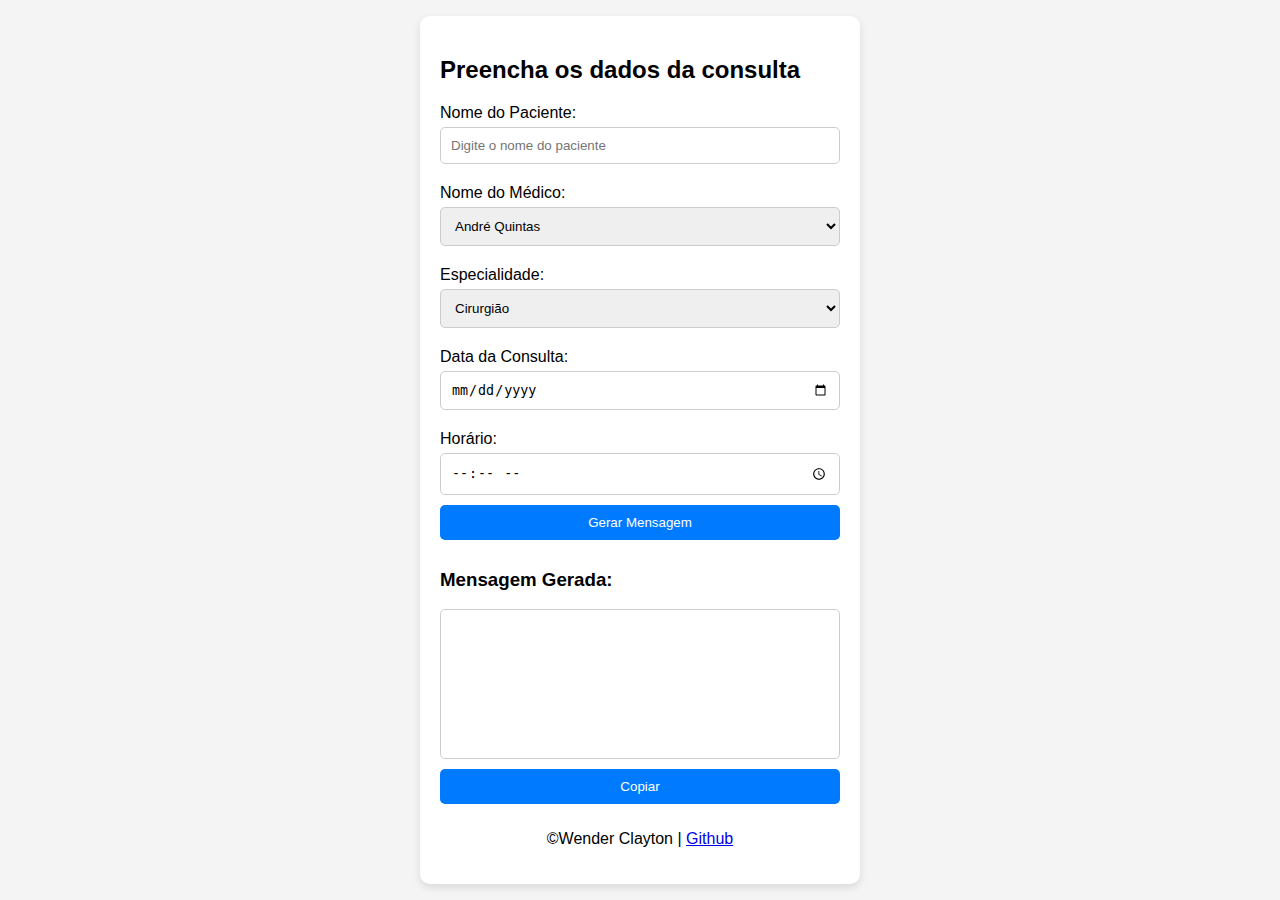
==== index.html @ b05ba3e6 "Add files via upload" ====
<html lang="pt-br">
<head>
    <meta charset="UTF-8">
    <meta name="viewport" content="width=device-width, initial-scale=1.0">
    <title>Gerador de Mensagem de Consulta</title>
    <style>
        .creditos {
            display: flex;
            align-items: center;
            justify-content: center;
            color: black;
        }
        body {
            font-family: Arial, sans-serif;
            display: flex;
            justify-content: center;
            align-items: center;
            min-height: 100vh;
            margin: 0;
            background-color: #f4f4f4;
        }
        .container {
            background-color: white;
            padding: 20px;
            border-radius: 10px;
            box-shadow: 0 4px 8px rgba(0, 0, 0, 0.1);
            max-width: 400px;
            width: 100%;
        }
        label {
            display: block;
            margin: 10px 0 5px;
        }
        input, select, button, textarea {
            width: 100%;
            padding: 10px;
            margin-bottom: 10px;
            border-radius: 5px;
            border: 1px solid #ccc;
        }
        textarea {
            height: 150px;
            resize: none;
        }
        button {
            background-color: #007bff;
            color: white;
            border: none;
            cursor: pointer;
        }
        button:hover {
            background-color: #0056b3;
        }
        @media (max-width: 600px) {
            .container {
                padding: 15px;
            }
        }
    </style>
</head>
<body>

<div class="container">
    <h2>Preencha os dados da consulta</h2>

    <form id="consultaForm">
        <label for="nomePaciente">Nome do Paciente:</label>
        <input type="text" id="nomePaciente" placeholder="Digite o nome do paciente" required>

        <label for="nomeMedico">Nome do Médico:</label>
        <select id="nomeMedico" required>
            <option value="André Quintas">André Quintas</option>
            <option value="André Peixoto">André Peixoto</option>
            <option value="Yoandrys">Yoandrys</option>
            <option value="Cícero">Cícero</option>
            <option value="Sílvio">Sílvio</option>
            <option value="Itamar">Itamar</option>
            <option value="Túlio">Túlio</option>
            <option value="Rosa">Rosa</option>
            <option value="Fernando">Fernando</option>
            <option value="Antônio Godê">Antônio Godê</option>
            <option value="Pedro Henrique">Pedro Henrique</option>
            <option value="Jorlânio">Jorlânio</option>
            <option value="Michele">Michele</option>
            <option value="Jorge Luiz">Jorge Luiz</option>
            <option value="Miguel">Miguel</option>
        </select>

        <label for="especialidade">Especialidade:</label>
        <select id="especialidade" required>
            <option value="Cirurgião">Cirurgião</option>
            <option value="Ortopedista">Ortopedista</option>
            <option value="Pediatra">Pediatra</option>
            <option value="Cardiologista">Cardiologista</option>
            <option value="Psiquiatra">Psiquiatra</option>
            <option value="Obstetra Alto Risco">Obstetra Alto Risco</option>
            <option value="Pequenas Cirurgias">Pequenas Cirurgias</option>
            <option value="Vascular">Vascular</option>
            
        </select>

        <label for="dataConsulta">Data da Consulta:</label>
        <input type="date" id="dataConsulta" required>

        <label for="horario">Horário:</label>
        <input type="time" id="horario" required>

        <button type="button" onclick="gerarMensagem()">Gerar Mensagem</button>
    </form>

    <h3>Mensagem Gerada:</h3>
    <textarea id="mensagem" readonly></textarea>
    <button id="copiarBtn" onclick="copiarMensagem()">Copiar</button>
    <div class="creditos"><p>&copyWender Clayton | <a href="https://github.com/wenderclaytonfilho" target="_blank">Github</a></p></div>
</div>

<script>
    function gerarMensagem() {
        const nomePaciente = document.getElementById('nomePaciente').value;
        const nomeMedico = document.getElementById('nomeMedico').value;
        const especialidade = document.getElementById('especialidade').value;
        const dataConsultaInput = document.getElementById('dataConsulta').value;
        const horario = document.getElementById('horario').value;

        if (!nomePaciente || !dataConsultaInput || !horario) {
            alert('Por favor, preencha todos os campos.');
            return;
        }

     
        const dataConsulta = new Date(dataConsultaInput + 'T00:00');  
        const diasSemana = ['domingo', 'segunda-feira', 'terça-feira', 'quarta-feira', 'quinta-feira', 'sexta-feira', 'sábado'];
        const diaSemana = diasSemana[dataConsulta.getUTCDay()]; 

        const dataFormatada = `${dataConsulta.getUTCDate().toString().padStart(2, '0')}/${(dataConsulta.getUTCMonth() + 1).toString().padStart(2, '0')}/${dataConsulta.getUTCFullYear()}`;

        const mensagem = `*Seja Bem-vindo(a) ao setor de Marcações do Hospital Regional Emília Câmara* 🏥\n
        Seguem as informações necessárias.\n
        *Sr. ${nomePaciente}*\n 
        Sua consulta para o ${especialidade.toLowerCase()} foi agendada para o dia ${dataFormatada}, numa ${diaSemana}, às ${horario}h com Dr. ${nomeMedico}\n
        *Você deverá procurar a recepção do ambulatório no HREC*\n
        *Obrigado!!*`;

        document.getElementById('mensagem').value = mensagem;
    }

    function copiarMensagem() {
        const mensagem = document.getElementById('mensagem');
        mensagem.select();
        mensagem.setSelectionRange(0, 99999); 
        document.execCommand('copy');
        alert('Mensagem copiada para a área de transferência!');
    }
</script>

</body>
</html>
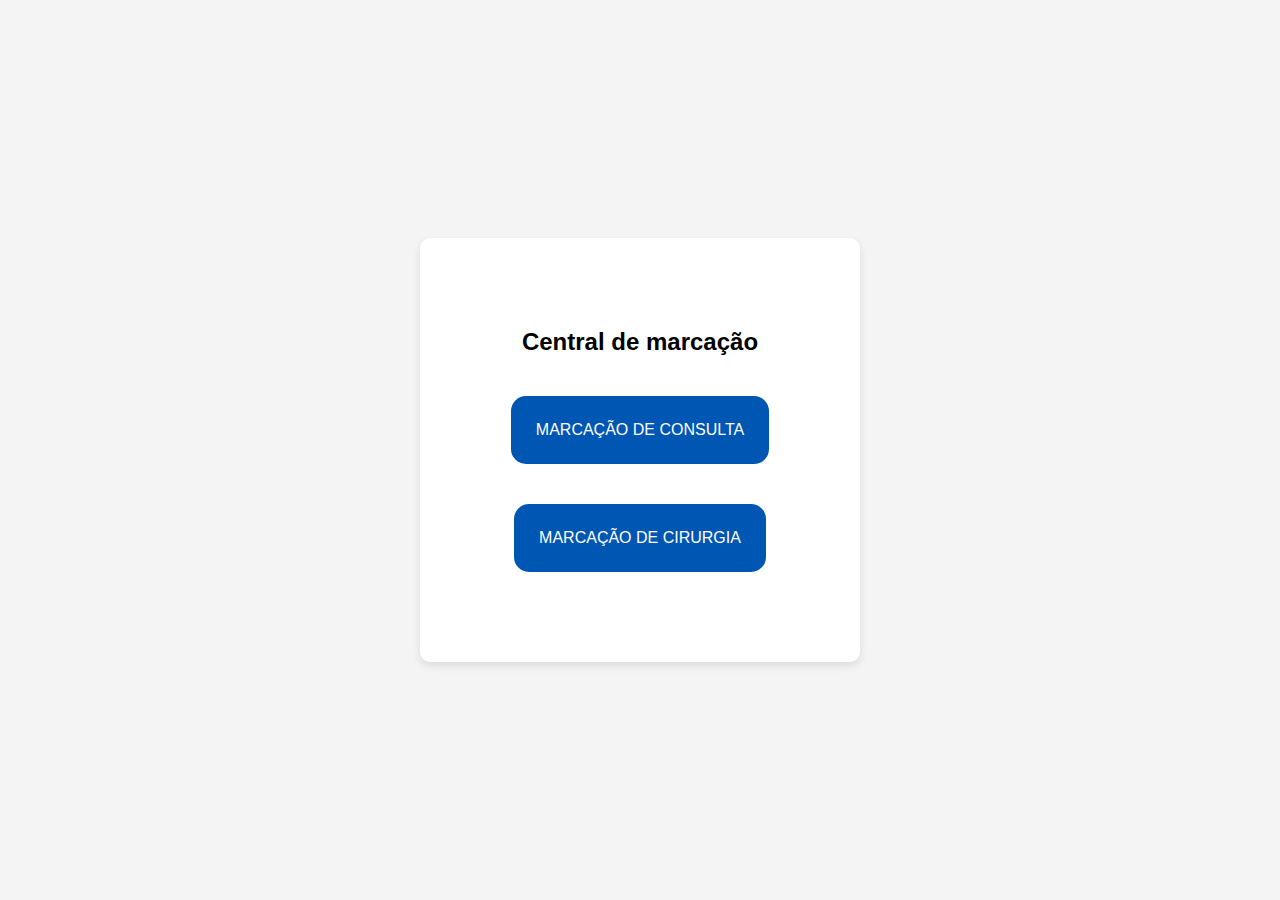
==== commit f14d2434: "menu initialized" ====
--- a/index.html
+++ b/index.html
@@ -3,156 +3,17 @@
 <head>
     <meta charset="UTF-8">
     <meta name="viewport" content="width=device-width, initial-scale=1.0">
-    <title>Gerador de Mensagem de Consulta</title>
-    <style>
-        .creditos {
-            display: flex;
-            align-items: center;
-            justify-content: center;
-            color: black;
-        }
-        body {
-            font-family: Arial, sans-serif;
-            display: flex;
-            justify-content: center;
-            align-items: center;
-            min-height: 100vh;
-            margin: 0;
-            background-color: #f4f4f4;
-        }
-        .container {
-            background-color: white;
-            padding: 20px;
-            border-radius: 10px;
-            box-shadow: 0 4px 8px rgba(0, 0, 0, 0.1);
-            max-width: 400px;
-            width: 100%;
-        }
-        label {
-            display: block;
-            margin: 10px 0 5px;
-        }
-        input, select, button, textarea {
-            width: 100%;
-            padding: 10px;
-            margin-bottom: 10px;
-            border-radius: 5px;
-            border: 1px solid #ccc;
-        }
-        textarea {
-            height: 150px;
-            resize: none;
-        }
-        button {
-            background-color: #007bff;
-            color: white;
-            border: none;
-            cursor: pointer;
-        }
-        button:hover {
-            background-color: #0056b3;
-        }
-        @media (max-width: 600px) {
-            .container {
-                padding: 15px;
-            }
-        }
-    </style>
+    <title>Central de marcação - AMBULATÓRIO</title>
+    <link rel="stylesheet" href="styles/global.css">
+    <link rel="shortcut icon" href="assets/icon.ico" type="image/x-icon">
 </head>
 <body>
-
-<div class="container">
-    <h2>Preencha os dados da consulta</h2>
-
-    <form id="consultaForm">
-        <label for="nomePaciente">Nome do Paciente:</label>
-        <input type="text" id="nomePaciente" placeholder="Digite o nome do paciente" required>
-
-        <label for="nomeMedico">Nome do Médico:</label>
-        <select id="nomeMedico" required>
-            <option value="André Quintas">André Quintas</option>
-            <option value="André Peixoto">André Peixoto</option>
-            <option value="Yoandrys">Yoandrys</option>
-            <option value="Cícero">Cícero</option>
-            <option value="Sílvio">Sílvio</option>
-            <option value="Itamar">Itamar</option>
-            <option value="Túlio">Túlio</option>
-            <option value="Rosa">Rosa</option>
-            <option value="Fernando">Fernando</option>
-            <option value="Antônio Godê">Antônio Godê</option>
-            <option value="Pedro Henrique">Pedro Henrique</option>
-            <option value="Jorlânio">Jorlânio</option>
-            <option value="Michele">Michele</option>
-            <option value="Jorge Luiz">Jorge Luiz</option>
-            <option value="Miguel">Miguel</option>
-        </select>
-
-        <label for="especialidade">Especialidade:</label>
-        <select id="especialidade" required>
-            <option value="Cirurgião">Cirurgião</option>
-            <option value="Ortopedista">Ortopedista</option>
-            <option value="Pediatra">Pediatra</option>
-            <option value="Cardiologista">Cardiologista</option>
-            <option value="Psiquiatra">Psiquiatra</option>
-            <option value="Obstetra Alto Risco">Obstetra Alto Risco</option>
-            <option value="Pequenas Cirurgias">Pequenas Cirurgias</option>
-            <option value="Vascular">Vascular</option>
-            
-        </select>
-
-        <label for="dataConsulta">Data da Consulta:</label>
-        <input type="date" id="dataConsulta" required>
-
-        <label for="horario">Horário:</label>
-        <input type="time" id="horario" required>
-
-        <button type="button" onclick="gerarMensagem()">Gerar Mensagem</button>
-    </form>
-
-    <h3>Mensagem Gerada:</h3>
-    <textarea id="mensagem" readonly></textarea>
-    <button id="copiarBtn" onclick="copiarMensagem()">Copiar</button>
-    <div class="creditos"><p>&copyWender Clayton | <a href="https://github.com/wenderclaytonfilho" target="_blank">Github</a></p></div>
-</div>
-
-<script>
-    function gerarMensagem() {
-        const nomePaciente = document.getElementById('nomePaciente').value;
-        const nomeMedico = document.getElementById('nomeMedico').value;
-        const especialidade = document.getElementById('especialidade').value;
-        const dataConsultaInput = document.getElementById('dataConsulta').value;
-        const horario = document.getElementById('horario').value;
-
-        if (!nomePaciente || !dataConsultaInput || !horario) {
-            alert('Por favor, preencha todos os campos.');
-            return;
-        }
-
-     
-        const dataConsulta = new Date(dataConsultaInput + 'T00:00');  
-        const diasSemana = ['domingo', 'segunda-feira', 'terça-feira', 'quarta-feira', 'quinta-feira', 'sexta-feira', 'sábado'];
-        const diaSemana = diasSemana[dataConsulta.getUTCDay()]; 
-
-        const dataFormatada = `${dataConsulta.getUTCDate().toString().padStart(2, '0')}/${(dataConsulta.getUTCMonth() + 1).toString().padStart(2, '0')}/${dataConsulta.getUTCFullYear()}`;
-
-        const mensagem = `*Seja Bem-vindo(a) ao setor de Marcações do Hospital Regional Emília Câmara* 🏥\n
-        Seguem as informações necessárias.\n
-        *Sr. ${nomePaciente}*\n 
-        Sua consulta para o ${especialidade.toLowerCase()} foi agendada para o dia ${dataFormatada}, numa ${diaSemana}, às ${horario}h com Dr. ${nomeMedico}\n
-        *Você deverá procurar a recepção do ambulatório no HREC*\n
-        *Obrigado!!*`;
-
-        document.getElementById('mensagem').value = mensagem;
-    }
-
-    function copiarMensagem() {
-        const mensagem = document.getElementById('mensagem');
-        mensagem.select();
-        mensagem.setSelectionRange(0, 99999); 
-        document.execCommand('copy');
-        alert('Mensagem copiada para a área de transferência!');
-    }
-</script>
-
+    <div class="container">
+        <div class="menu">
+            <h2>Central de marcação</h2>
+        <a class="link-button" href="marcacao-consulta.html">MARCAÇÃO DE CONSULTA</a>
+       <a class="link-button" href="marcacao-cirurgia.html">MARCAÇÃO DE CIRURGIA</a>
+    </div>
+    </div>
 </body>
 </html>--- a/styles/global.css
+++ b/styles/global.css
@@ -0,0 +1,82 @@
+
+.menu{
+    display: flex;
+    align-items: center;
+    flex-direction: column;
+    padding: 50px;
+}
+
+.link-button{
+    text-decoration: none;
+    color: white;
+    padding: 25px;
+    background-color: #0056b3;
+    border-radius: 15px;
+    margin: 20px;
+}
+
+.util-button{
+    text-decoration: none;
+    color: #fff;
+    background-color: #0056b3;
+    border-radius: 5px;
+    padding: 5px;
+}
+
+.creditos {
+    display: flex;
+    align-items: center;
+    justify-content: center;
+    color: black;
+}
+body {
+    font-family: Arial, sans-serif;
+    display: flex;
+    justify-content: center;
+    align-items: center;
+    min-height: 100vh;
+    margin: 0;
+    background-color: #f4f4f4;
+}
+.container {
+    background-color: white;
+    padding: 20px;
+    border-radius: 10px;
+    box-shadow: 0 4px 8px rgba(0, 0, 0, 0.1);
+    max-width: 400px;
+    width: 100%;
+}
+
+.util-link{
+    text-decoration: none;
+    color: white;
+}
+label {
+    display: block;
+    margin: 10px 0 5px;
+}
+input, select, button, textarea {
+    width: 100%;
+    padding: 10px;
+    margin-bottom: 10px;
+    border-radius: 5px;
+    border: 1px solid #ccc;
+}
+textarea {
+    height: 150px;
+    resize: none;
+}
+button {
+    background-color: #007bff;
+    color: white;
+    border: none;
+    cursor: pointer;
+}
+button:hover {
+    background-color: #0056b3;
+}
+@media (max-width: 600px) {
+    .container {
+        padding: 15px;
+    }
+}